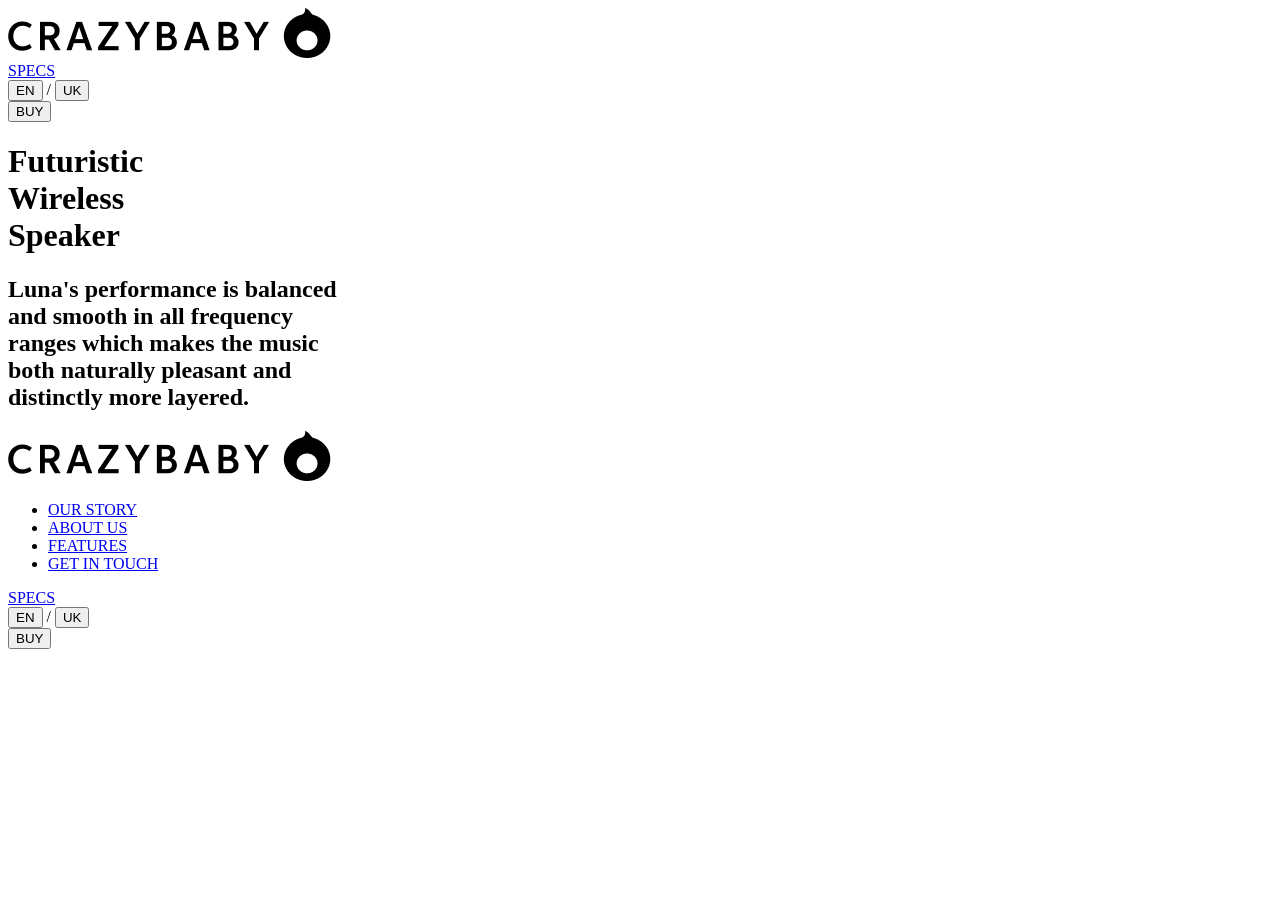
==== src/index.html @ b20c4237 "add task solution" ====
<!doctype html>
<html class="page" lang="en">
  <head>
    <meta charset="UTF-8" />
    <meta
      name="viewport"
      content="width=device-width, initial-scale=1.0"
    />
    <link
     rel="icon"
     href="../src/images/favicon2.png"
     type="image/png"
    >
    <title>Futuristic Wireless Speaker</title>
    <link
      rel="stylesheet"
      href="./styles/main.scss"
    />
  </head>
  <body class="page_body">
    <script src="scripts/main.js"></script>
    <header class="header">
      <div class="header__content">
        <div class="top-bar">
          <a class="top-bar__logo-link" href="#">
            <img src="../src/images/logo.png"
              alt="logo"
              class="top-bar__logo"
            >
          </a>
          <div class="top-bar__icon">

            <a
              href="#info"
              class="header__link">SPECS
            </a>

            <div class=" switch">
              <button class="switch__button" data-lang="en">EN</button>
              <span class="switch__divider">/</span>
              <button class="switch__button" data-lang="uk">UK</button>
            </div>


            <button class="top-bar__button">
              BUY
            </button>

            <a
             class="icon icon--menu"
             href="#menu"
                     ></a>
          </div>


        </div>
        <div class="header__bottom">

          <div class="header__text">
            <h1 class="header__head--line">
                Futuristic<br>
               Wireless<br>
              Speaker
            </h1>

            <h2 class="header__bottom--titel">
              Luna's performance is balanced<br>
              and smooth in all frequency<br>
              ranges which makes the music<br>
              both naturally pleasant and<br>
              distinctly more layered.
            </h2>
          </div>
          <div class="header__photo">

          </div>

        </div>
      </div>

    </header>

    <aside
      class="page__menu menu"
      id="menu">
      <div class="container">
        <div class="top-bar menu__top">
          <a class="top-bar__logo-link" href="#">
            <img src="../src/images/logo.png"
              alt="logo"
              class="top-bar__logo"
            >
          </a>
          <div class="menu__icon">
            <a class="icon icon--close"href="#"></a>
          </div>
        </div>
        <nav class="nav menu__nav">
          <ul class="nav__list">
            <li class="nav__item">
              <a class="nav__link" href="#history">OUR STORY</a>
            </li>
            <li class="nav__item">
              <a class="nav__link" href="#about-us">ABOUT US</a>
            </li>
            <li class="nav__item">
              <a class="nav__link" href="#features">FEATURES</a>
            </li>
            <li class="nav__item">
              <a class="nav__link" href="#contact">GET IN TOUCH</a>
            </li>
          </ul>
          <div class="nav__block">
            <a
              href="#info"
              class="header__link">SPECS
            </a>

            <div class="switch">
              <button class="switch__button" data-lang="en">EN</button>
              <span class="switch__divider">/</span>
              <button class="switch__button" data-lang="uk">UK</button>
            </div>
          </div>
          <button class="nav__button">BUY</button>
        </nav>
      </div>
    </aside>

    <main class="main">
      <section class="history" id="history"></section>
      <section class="about-us" id="about-us"></section>
      <section class="features" id="features"></section>
      <section class="contact" id="contact"></section>
    </main>
  </body>
</html>
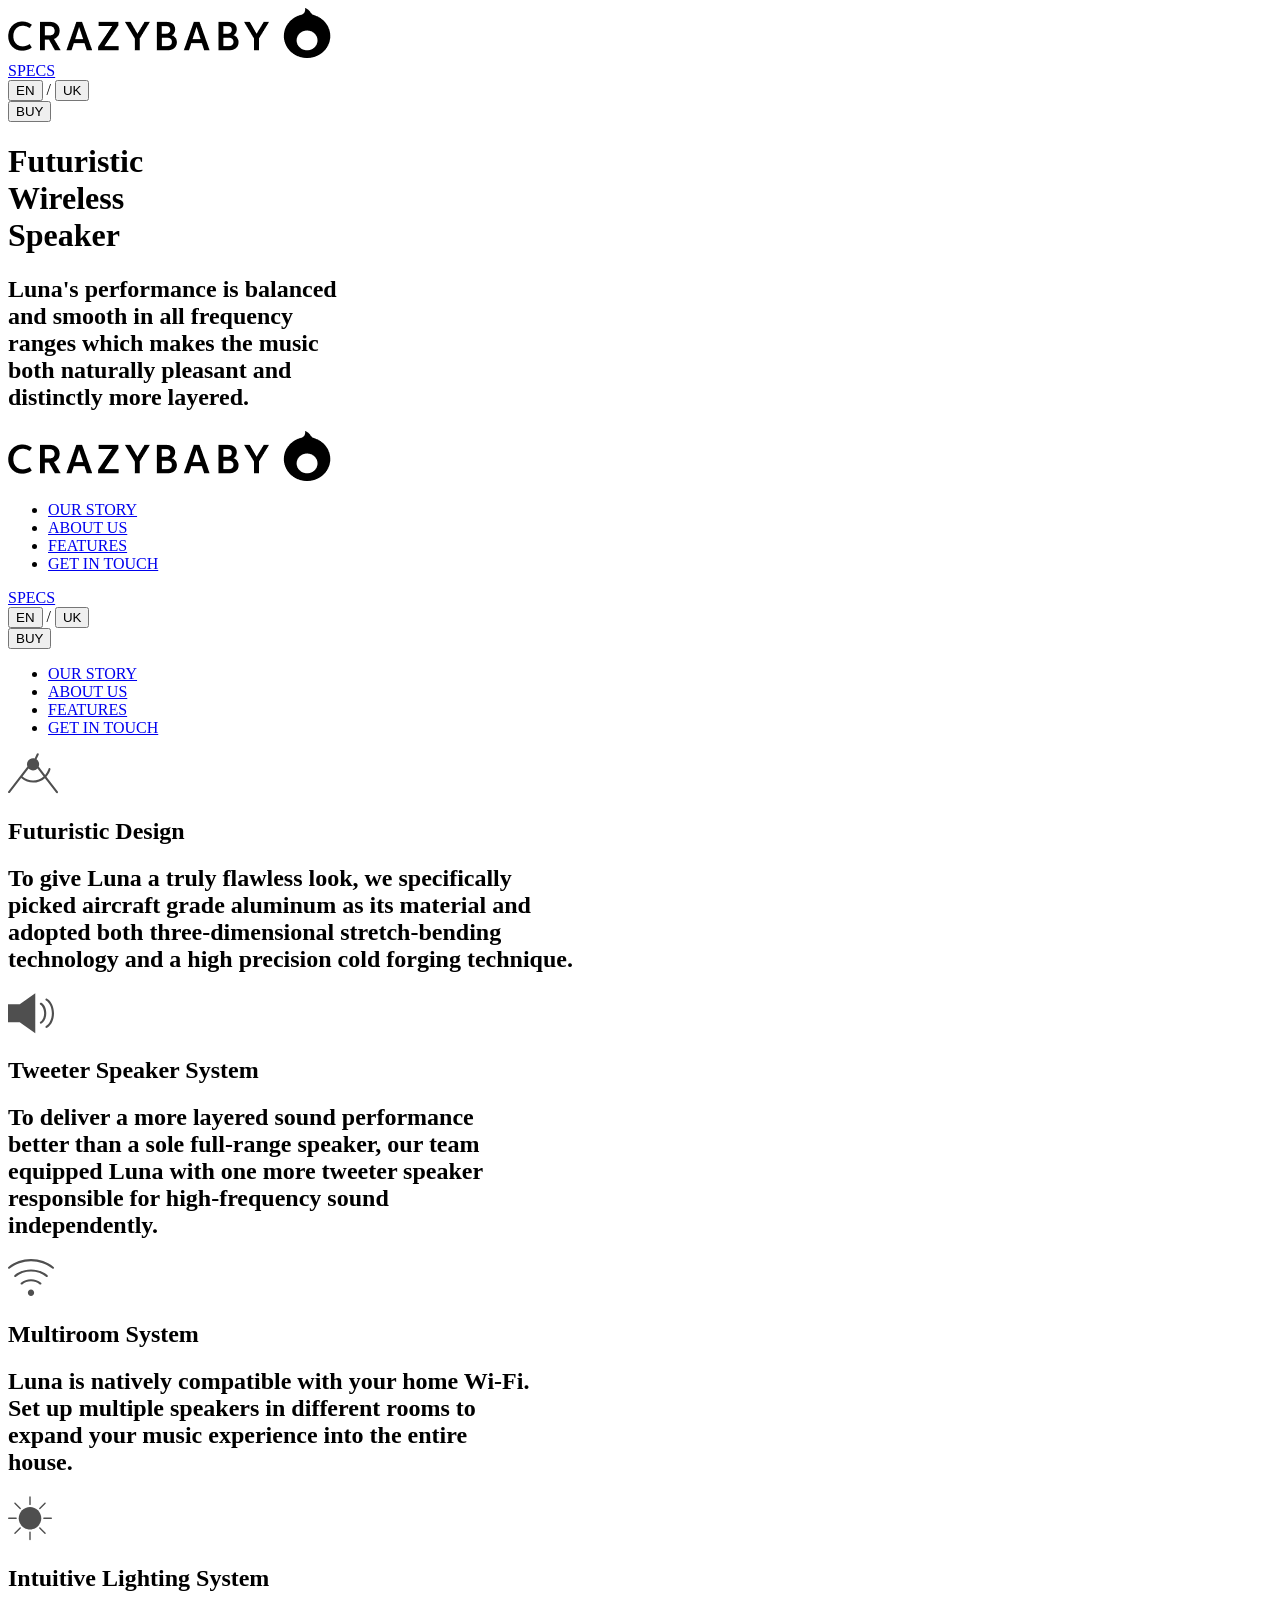
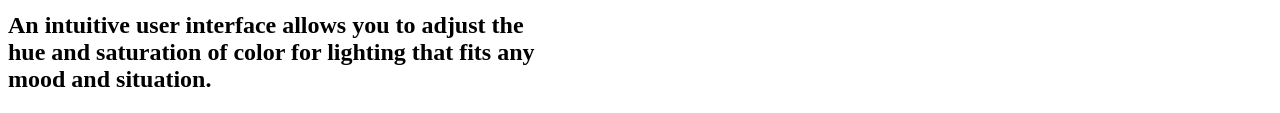
==== commit 4915a628: "add task solution" ====
--- a/src/index.html
+++ b/src/index.html
@@ -128,9 +128,72 @@
     </aside>
 
     <main class="main">
+      <div class="menu--desctop">
+        <ul class="menu--desctop__list">
+          <li class="menu--desctop__item">
+            <a class="menu--desctop__link" href="#history">OUR STORY</a>
+          </li>
+          <li class="menu--desctop__item">
+            <a class="menu--desctop__link" href="#about-us">ABOUT US</a>
+          </li>
+          <li class="menu--desctop__item">
+            <a class="menu--desctop__link" href="#features">FEATURES</a>
+          </li>
+          <li class="menu--desctop__item">
+            <a class="menu--desctop__link" href="#contact">GET IN TOUCH</a>
+          </li>
+        </ul>
+      </div>
+      <section class="features" id="features">
+        <div class="container">
+          <div class="features__design">
+            <img  src="../src/images/compass.svg"
+            alt="compass"
+            >
+            <h1>Futuristic Design</h1>
+            <h2>To give Luna a truly flawless look, we specifically<br>
+                picked aircraft grade aluminum as its material and<br>
+                adopted both three-dimensional stretch-bending<br>
+                technology and a high precision cold forging technique.
+            </h2>
+          </div>
+          <div class="features__speak">
+            <img  src="../src/images/daynamic.svg"
+            alt="daynamic"
+            >
+            <h1>Tweeter Speaker System</h1>
+            <h2>To deliver a more layered sound performance<br>
+               better than a sole full-range speaker, our team<br>
+               equipped Luna with one more tweeter speaker<br>
+               responsible for high-frequency sound<br>
+               independently.
+            </h2>
+          </div>
+          <div class="features__multiroom">
+            <img  src="../src/images/wi-fi.svg"
+            alt="wi-fi"
+            >
+            <h1>Multiroom System</h1>
+            <h2>Luna is natively compatible with your home Wi-Fi.<br>
+                Set up multiple speakers in different rooms to<br>
+                expand your music experience into the entire<br>
+                house.
+            </h2>
+          </div>
+          <div class="features__light">
+            <img  src="../src/images/sun.svg"
+            alt="sun"
+            >
+            <h1>Intuitive Lighting System</h1>
+            <h2>An intuitive user interface allows you to adjust the<br>
+                hue and saturation of color for lighting that fits any<br>
+                 mood and situation.
+            </h2>
+          </div>
+        </div>
+      </section>
       <section class="history" id="history"></section>
       <section class="about-us" id="about-us"></section>
-      <section class="features" id="features"></section>
       <section class="contact" id="contact"></section>
     </main>
   </body>
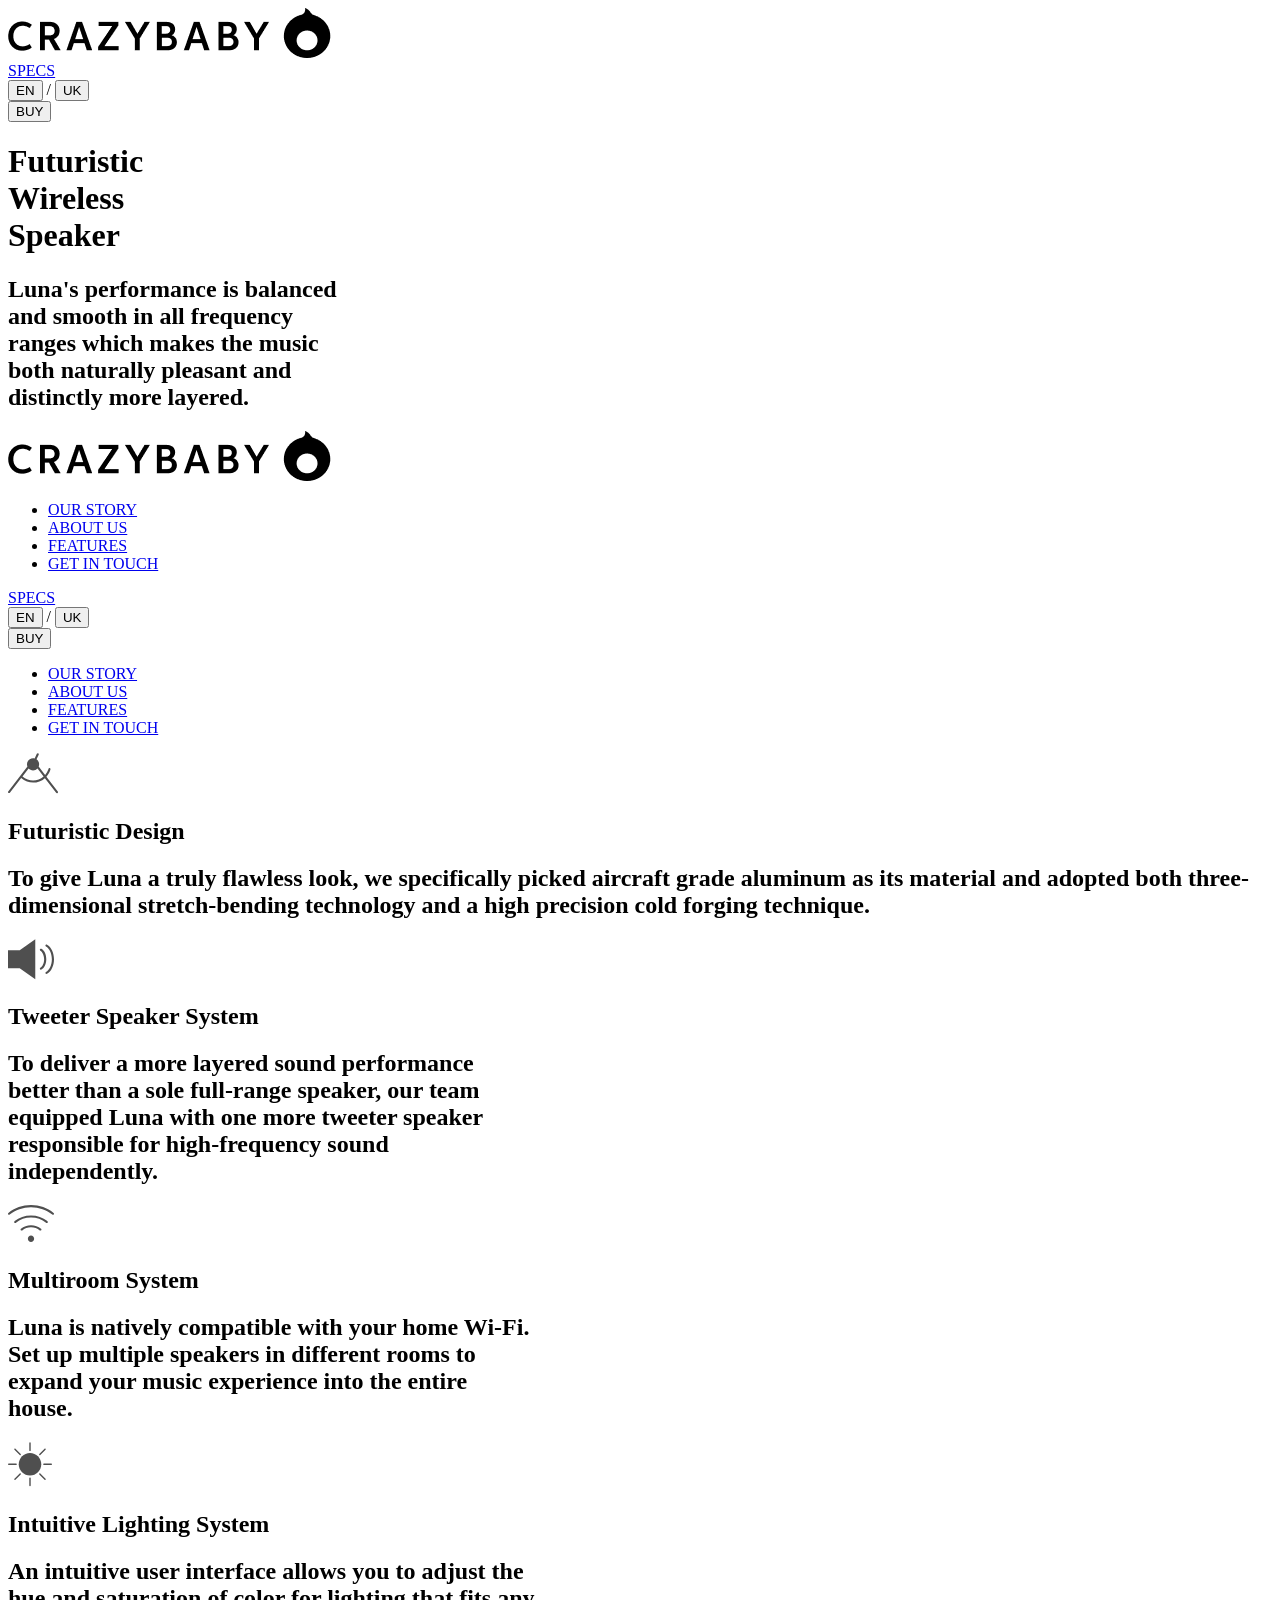
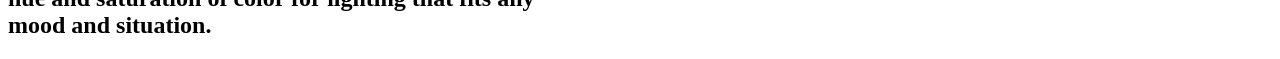
==== commit 3caa9558: "add task solution" ====
--- a/src/index.html
+++ b/src/index.html
@@ -145,55 +145,58 @@
         </ul>
       </div>
       <section class="features" id="features">
-        <div class="container">
-          <div class="features__design">
-            <img  src="../src/images/compass.svg"
-            alt="compass"
-            >
-            <h1>Futuristic Design</h1>
-            <h2>To give Luna a truly flawless look, we specifically<br>
-                picked aircraft grade aluminum as its material and<br>
-                adopted both three-dimensional stretch-bending<br>
-                technology and a high precision cold forging technique.
-            </h2>
-          </div>
-          <div class="features__speak">
-            <img  src="../src/images/daynamic.svg"
-            alt="daynamic"
-            >
-            <h1>Tweeter Speaker System</h1>
-            <h2>To deliver a more layered sound performance<br>
-               better than a sole full-range speaker, our team<br>
-               equipped Luna with one more tweeter speaker<br>
-               responsible for high-frequency sound<br>
-               independently.
-            </h2>
-          </div>
-          <div class="features__multiroom">
-            <img  src="../src/images/wi-fi.svg"
-            alt="wi-fi"
-            >
-            <h1>Multiroom System</h1>
-            <h2>Luna is natively compatible with your home Wi-Fi.<br>
-                Set up multiple speakers in different rooms to<br>
-                expand your music experience into the entire<br>
-                house.
-            </h2>
-          </div>
-          <div class="features__light">
-            <img  src="../src/images/sun.svg"
-            alt="sun"
-            >
-            <h1>Intuitive Lighting System</h1>
-            <h2>An intuitive user interface allows you to adjust the<br>
-                hue and saturation of color for lighting that fits any<br>
-                 mood and situation.
-            </h2>
-          </div>
-        </div>
+
+        <div class="features__design  features__item">
+          <img class="features__img" src="../src/images/compass.svg"
+          alt="compass"
+          >
+          <h1 class="features__head-line">Futuristic Design</h1>
+          <h2 class="features__text">To give Luna a truly flawless look, we specifically
+              picked aircraft grade aluminum as its material and
+              adopted both three-dimensional stretch-bending
+              technology and a high precision cold forging technique.
+          </h2>
+        </div>
+        <div class="features__speak  features__item">
+          <img  class="features__img"src="../src/images/daynamic.svg"
+          alt="daynamic"
+          >
+          <h1 class="features__head-line">Tweeter Speaker System</h1>
+          <h2 class="features__text">To deliver a more layered sound performance<br>
+             better than a sole full-range speaker, our team<br>
+             equipped Luna with one more tweeter speaker<br>
+             responsible for high-frequency sound<br>
+             independently.
+          </h2>
+        </div>
+        <div class="features__multiroom  features__item">
+          <img class="features__img" src="../src/images/wi-fi.svg"
+          alt="wi-fi"
+          >
+          <h1 class="features__head-line">Multiroom System</h1>
+          <h2 class="features__text">Luna is natively compatible with your home Wi-Fi.<br>
+              Set up multiple speakers in different rooms to<br>
+              expand your music experience into the entire<br>
+              house.
+          </h2>
+        </div>
+        <div class="features__light features__item">
+          <img  class="features__img"src="../src/images/sun.svg"
+          alt="sun"
+          >
+          <h1 class="features__head-line">Intuitive Lighting System</h1>
+          <h2 class="features__text">An intuitive user interface allows you to adjust the<br>
+              hue and saturation of color for lighting that fits any<br>
+               mood and situation.
+          </h2>
+        </div>
+
       </section>
+      <div class="container">
+        <div class="img-2"></div>
+      </div>
+      <section class="about-us" id="about-us"></section>
       <section class="history" id="history"></section>
-      <section class="about-us" id="about-us"></section>
       <section class="contact" id="contact"></section>
     </main>
   </body>
